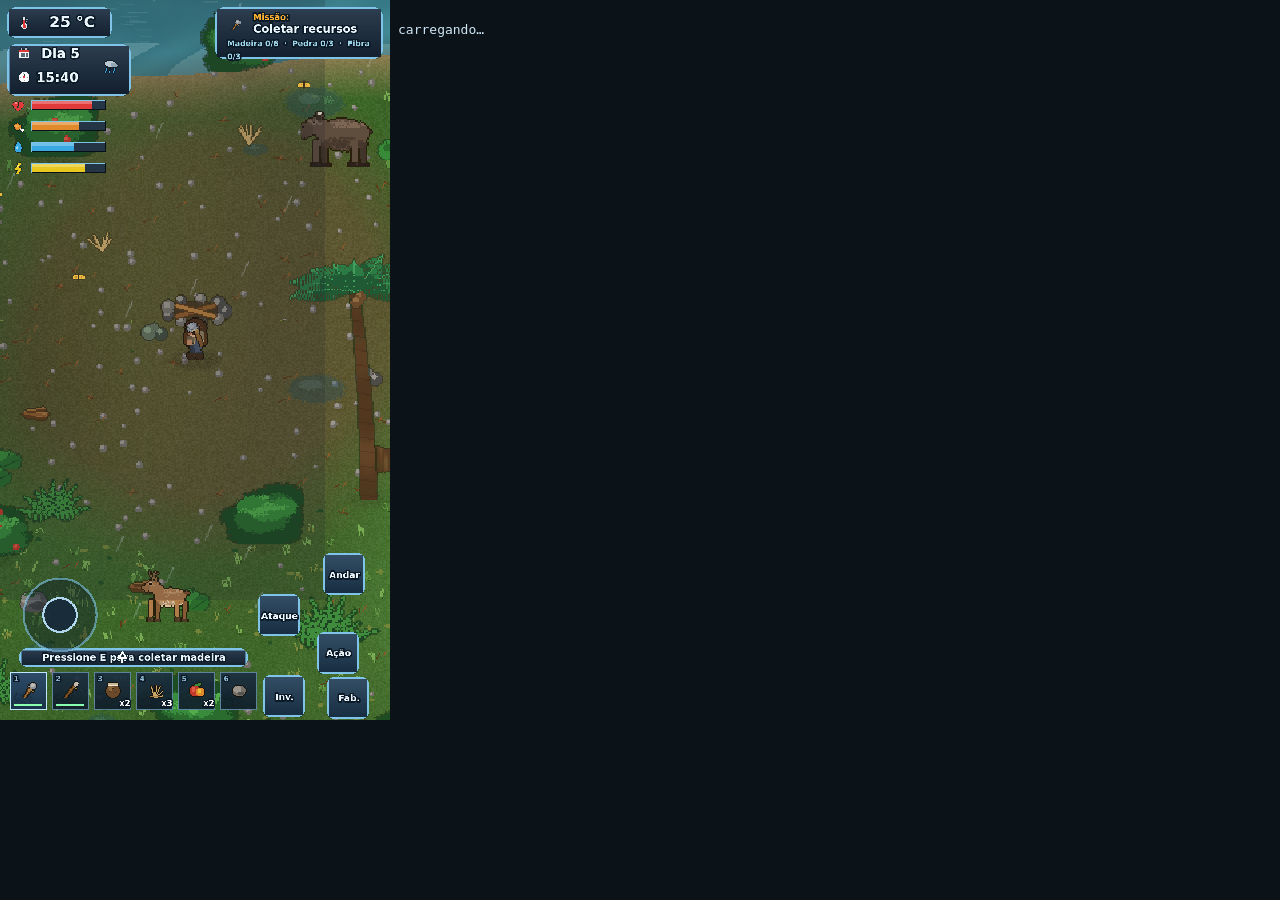
==== tools/responsive-test.html @ 58f50ec7 "Add files via upload" ====
<!DOCTYPE html>
<html lang="pt-BR">
<head>
<meta charset="utf-8">
<title>Teste de responsividade</title>
<style>
  body { margin: 0; background: #0b1218; color: #cfe6f5; font: 13px/1.45 "Consolas", monospace; display: flex; }
  #frame { border: 0; background: #000; flex: none; }
  #out { padding: 8px; overflow: auto; flex: 1; white-space: pre-wrap; word-break: break-word; }
</style>
</head>
<body>
<iframe id="frame" src="../index.html"></iframe>
<pre id="out">carregando…</pre>
<script>
  /* Ferramenta de desenvolvimento: mede o layout do jogo em qualquer viewport.
     Uso: responsive-test.html?w=390&h=720&touch=1&panels=1   (./testar-resposta.js serve a pasta) */
  var Q = new URLSearchParams(location.search);
  var W = +(Q.get('w') || 390), H = +(Q.get('h') || 720);
  var TOUCH = Q.get('touch') !== '0';
  var PANELS = Q.get('panels') !== '0';
  var frame = document.getElementById('frame'), out = document.getElementById('out');
  frame.style.width = W + 'px'; frame.style.height = H + 'px';

  function bounds(o) {
    var b = o.getBounds();
    if (!isFinite(b.width) || b.width === 0) return null;
    return { x: Math.round(b.x), y: Math.round(b.y), r: Math.round(b.right), b: Math.round(b.bottom) };
  }
  function overlap(a, c) {
    return Math.min(a.r, c.r) - Math.max(a.x, c.x) > 1 && Math.min(a.b, c.b) - Math.max(a.y, c.y) > 1;
  }
  function scan(ui, w, h) {
    var over = [];
    (function walk(list, path) {
      list.forEach(function (o) {
        if (o.visible === false) return;
        var b = null; try { b = bounds(o); } catch (e) {}
        var nm = o.type + ':' + path;
        if (b && (b.x < -2 || b.y < -2 || b.r > w + 2 || b.b > h + 2)) over.push(nm + ' [' + b.x + ',' + b.y + ',' + b.r + ',' + b.b + ']');
        if (o.list) walk(o.list, nm);
      });
    })(ui.children.list, 'ui');
    return over;
  }

  function report(data) {
    var txt = JSON.stringify(data, null, 1);
    out.textContent = txt;
    document.title = data.overflow && data.overflow.length ? 'FALHA layout' : (data.conflicts && data.conflicts.length ? 'FALHA sobreposicao' : 'OK ' + W + 'x' + H);
    window.__done = data;
  }

  setTimeout(function () {
    var fw = frame.contentWindow;
    if (!fw.SV || !fw.SV.game) return report({ err: 'o jogo no iframe não iniciou' });
    var st = fw.SV.Game.state || fw.SV.Game.defaultState();
    if (st.settings) st.settings.touch = TOUCH;
    fw.SV.game.scene.getScene('Menu').startGame(st);

    setTimeout(function () {
      var ui = fw.SV.game.scene.getScene('Ui'), gs = fw.SV.game.scene.getScene('Game');
      if (!ui || !gs) return report({ err: 'cenas não criadas' });
      ui.setPrompt('Pressione E para coletar madeira');

      setTimeout(function () {
        var w = fw.SV.game.scale.width, h = fw.SV.game.scale.height;
        var slots = ui.hotbar.map(function (s, i) { return Object.assign({ i: i }, bounds(s.bg)); });
        var btns = (ui.touchBtns || []).map(function (b, i) { return Object.assign({ tag: b.tag || ('btn' + i) }, bounds(b.img)); });
        var joy = bounds(ui.joyBase), hit = bounds(ui.joyHit), conflicts = [];
        if (ui.showTouch) {
          btns.forEach(function (b) { slots.forEach(function (s) { if (overlap(b, s)) conflicts.push(b.tag + ' x slot' + s.i); }); });
          slots.forEach(function (s) { if (overlap(joy, s)) conflicts.push('joystick x slot' + s.i); if (overlap(hit, s)) conflicts.push('areaDoJoystick x slot' + s.i); });
        }
        var res = {
          viewport: W + 'x' + H, tela: Math.round(w) + 'x' + Math.round(h),
          uiScale: +fw.SV.Game.uiScale.toFixed(2), zoom: +gs.cameras.main.zoom.toFixed(2),
          toque: !!ui.showTouch, animais: (gs.animals || []).length,
          hotbar: { esq: slots[0].x, dir: slots[5].r, sup: slots[0].y, inf: slots[0].b },
          joystick: joy, dica: bounds(ui.promptPanel),
          overflow: scan(ui, w, h), conflicts: conflicts, paineis: {}
        };
        if (!PANELS) return report(res);

        var names = ['inv', 'craft', 'pause'];
        (function next(i) {
          if (i >= names.length) return report(res);
          ui.toggle(names[i]);
          setTimeout(function () {
            res.paineis[names[i]] = scan(ui, w, h);
            ui.toggle(names[i]);
            setTimeout(function () { next(i + 1); }, 220);
          }, 320);
        })(0);
      }, 500);
    }, 1600);
  }, 3000);
</script>
</body>
</html>
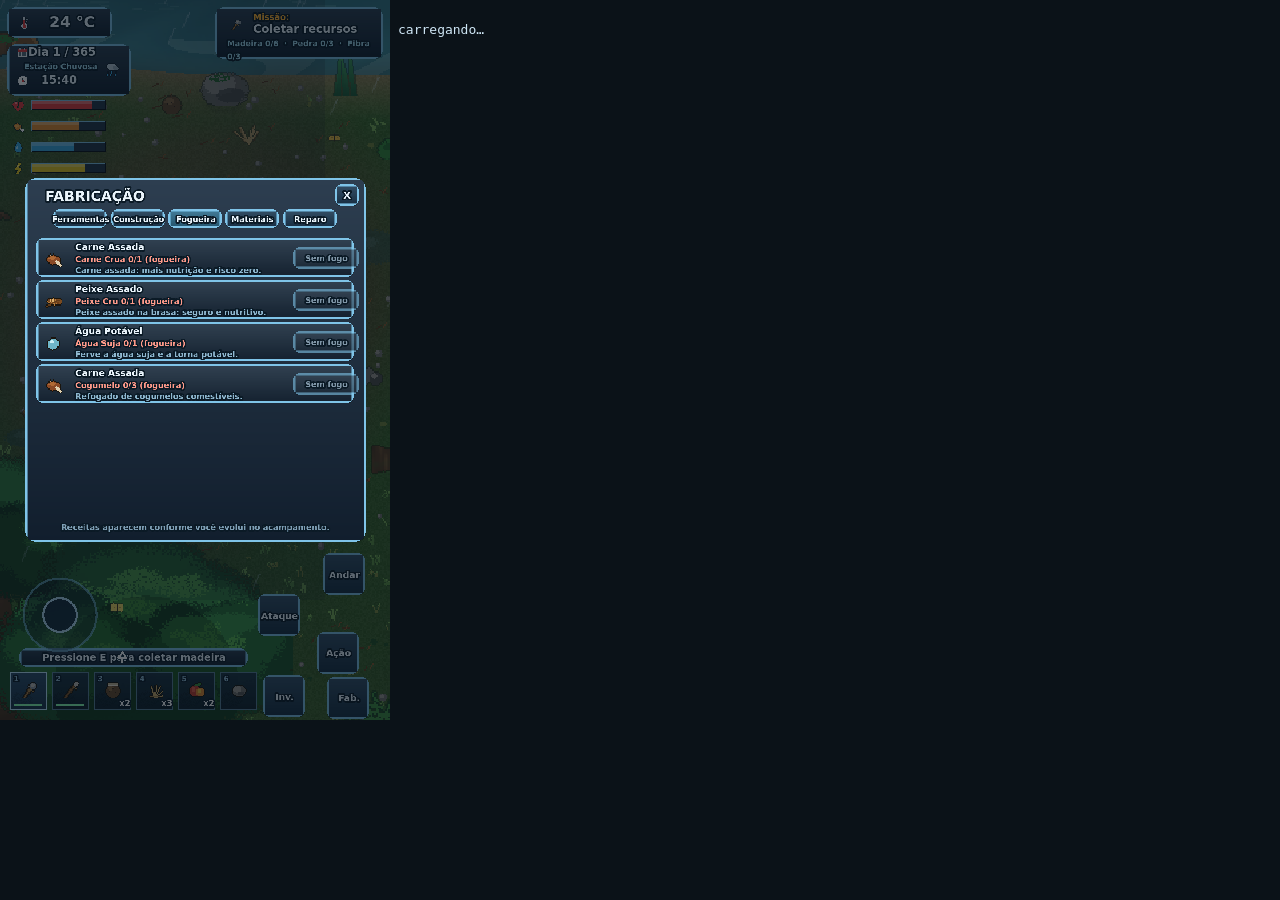
==== commit 81229519: "Add files via upload" ====
--- a/tools/responsive-test.html
+++ b/tools/responsive-test.html
@@ -82,13 +82,30 @@
         };
         if (!PANELS) return report(res);
 
-        var names = ['inv', 'craft', 'pause'];
+        var names = ['inv', 'pause', 'help', 'victory'];
+        function open(name) {
+          if (name === 'help') { ui.showHelp(); return; }
+          if (name === 'victory') { ui.showVictory(); return; }
+          ui.toggle(name);
+        }
+        function close(name) {
+          if (name === 'help') { if (ui.helpPanel) { ui.helpPanel.destroy(); ui.helpPanel = null; } return; }
+          if (name === 'victory') { if (ui.victoryPanel) { ui.victoryPanel.destroy(); ui.victoryPanel = null; } return; }
+          ui.toggle(name);
+        }
+
+        var steps = [];
+        fw.SV.Recipes.tabs.forEach(function (t) { steps.push({ key: 'craft:' + t, tab: t }); });
+        names.forEach(function (n) { steps.push({ key: n }); });
+
         (function next(i) {
-          if (i >= names.length) return report(res);
-          ui.toggle(names[i]);
+          if (i >= steps.length) return report(res);
+          var stp = steps[i];
+          if (stp.tab) { if (ui.open !== 'craft') ui.toggle('craft'); ui.craftTab = stp.tab; ui.layoutCraft(); }
+          else open(stp.key);
           setTimeout(function () {
-            res.paineis[names[i]] = scan(ui, w, h);
-            ui.toggle(names[i]);
+            res.paineis[stp.key] = scan(ui, w, h);
+            if (stp.tab) { if (ui.open === 'craft') ui.toggle('craft'); } else close(stp.key);
             setTimeout(function () { next(i + 1); }, 220);
           }, 320);
         })(0);
